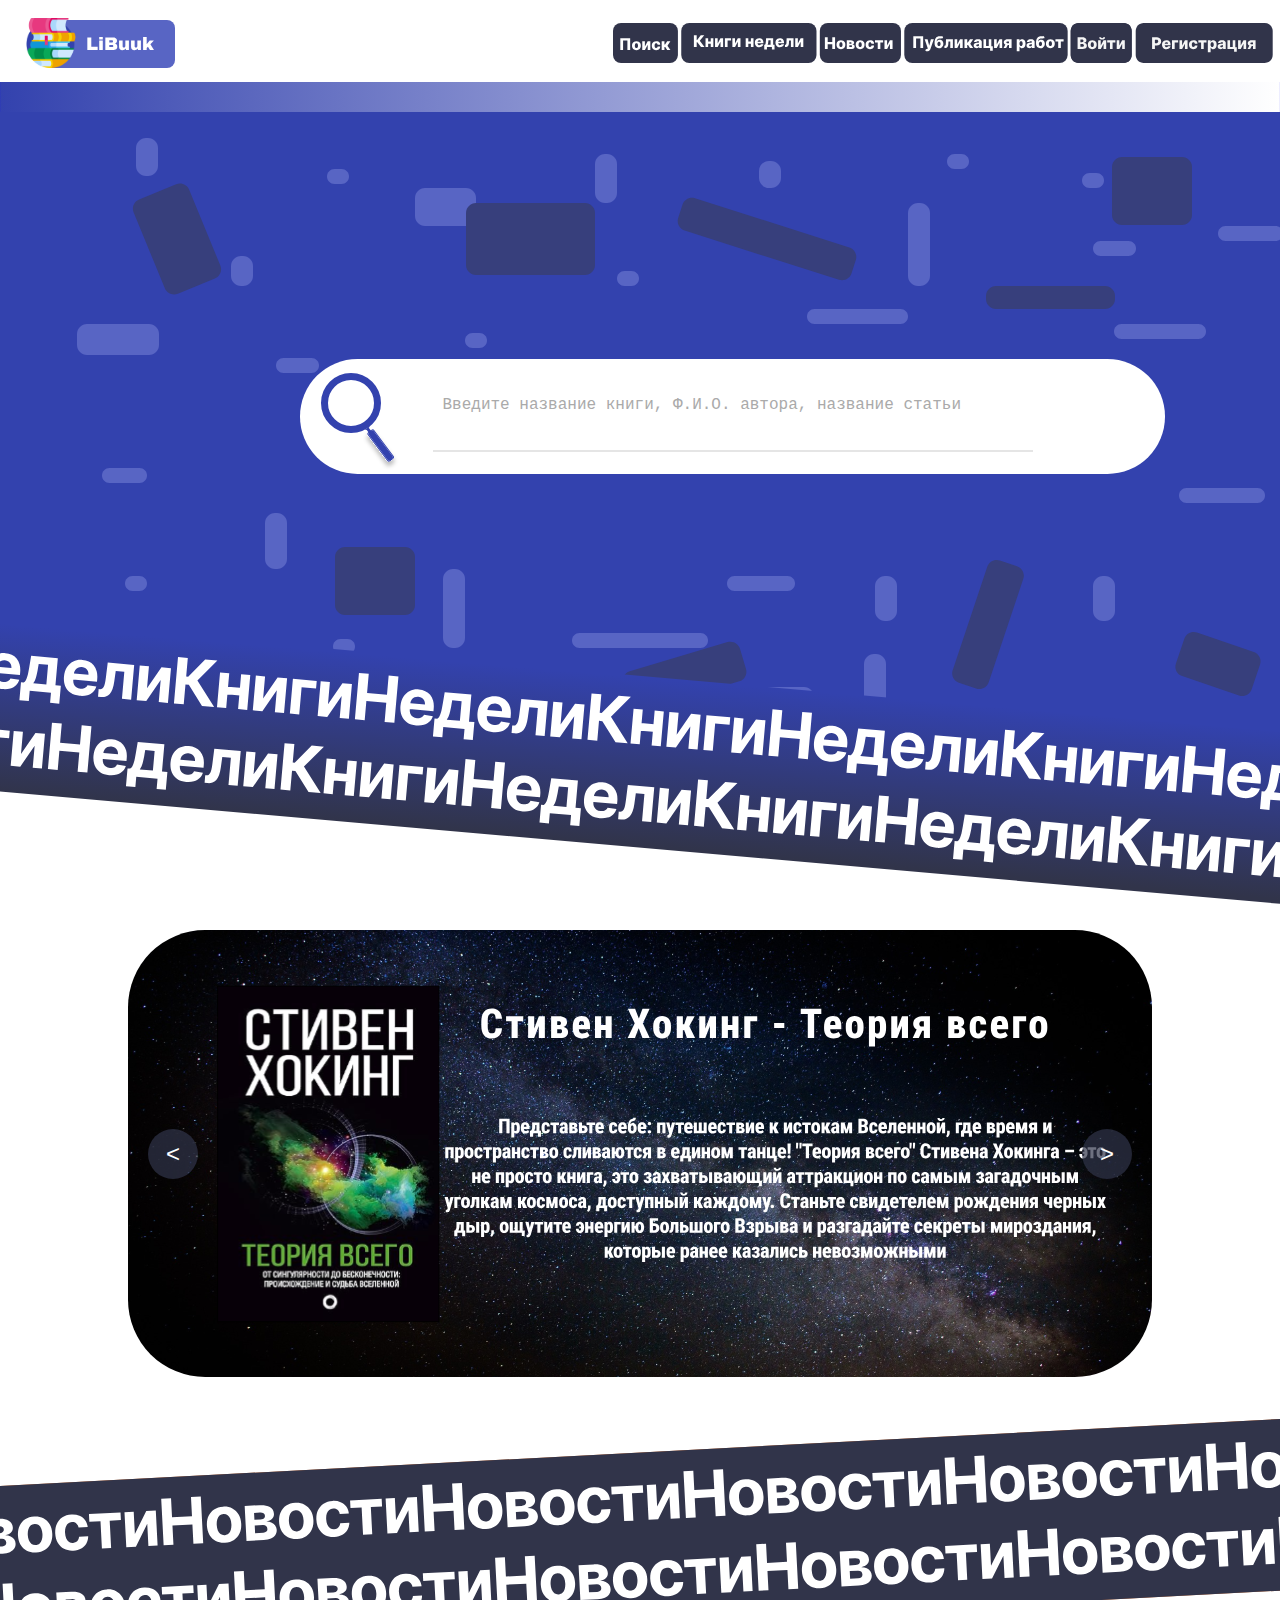
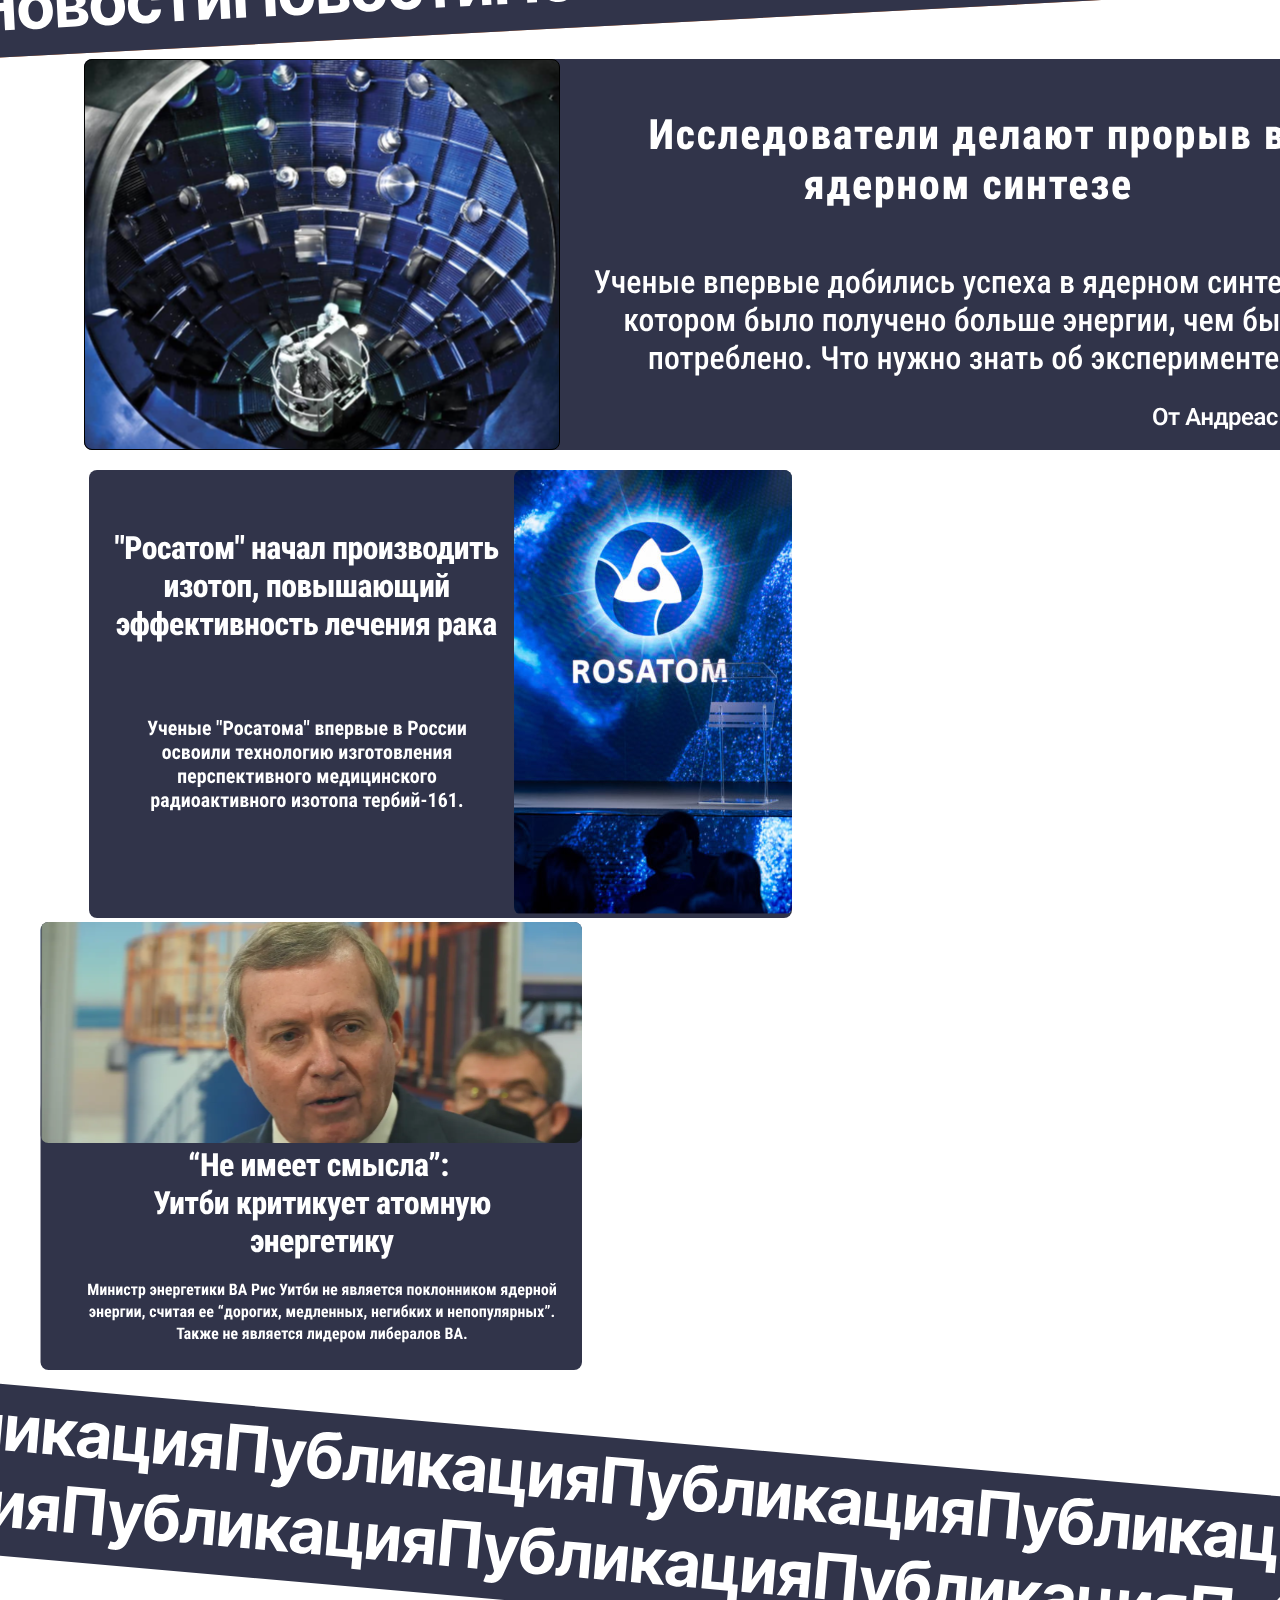
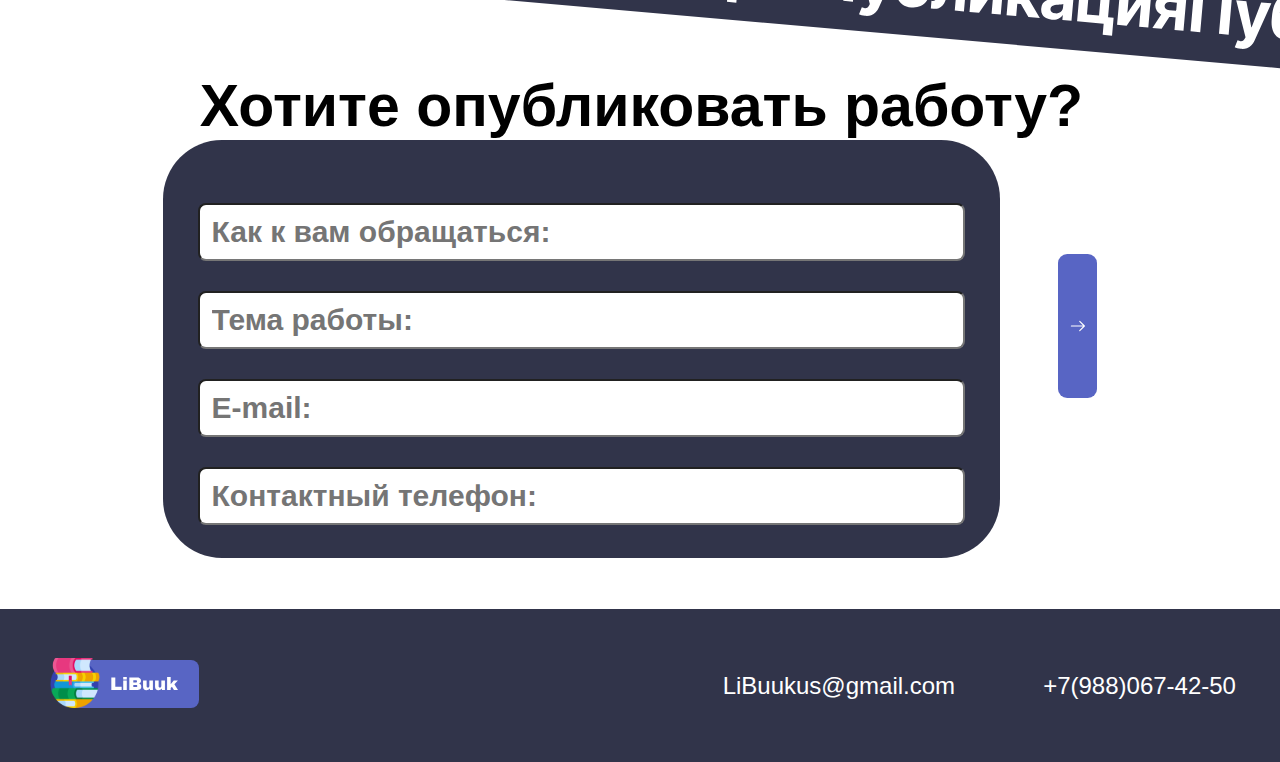
==== index.html @ 2a0c15b5 "add project" ====
<!DOCTYPE html>
<html lang="ru">
<head>
    <meta charset="UTF-8">
    <meta name="viewport" content="width=device-width, initial-scale=1.0">
    <link rel="stylesheet" href="style/style.css">
    <title>LiBuuk</title>
</head>
<body>
    <main>

    <!-- Шапка -->
     
    <section id="home.logo">
        <div class="header-container">
            <a href="#home.logo" class="logo">
                <img src="img/Header/logo.svg" alt="ЛиБук">
            </a>
            <ul class="nav__link">
                <li><a href="#search" class="nav__link">
                    <img src="img/Header/SearchButton.svg" alt="Поиск">
                    </a></li>
                <li><a href="#books" class="nav__link">
                    <img src="img/Header/BooksOfTheWeekButton.svg" alt="Книги">
                    </a></li>
                <li><a href="#News" class="nav__link">
                    <img src="img/Header/NewsButton.svg" alt="Новости">
                    </a></li>
                <li><a href="#publish" class="nav__link">
                    <img src="img/Header/PublishButton.svg" alt="Публикация">
                    </a></li>
                <!-- Регистрация + вход -->
                <li><a href="#" onclick="logInPopup(); return false;">
                    <img src="img/Header/LoginButton.svg" alt="Вход">
                    </a></li>
                <li><a href="#" onclick="registrationPopup(); return false;">
                        <img src="img/Header/RegistrationButton.svg" alt="Регистрация">
                    </a></li>
                <!-- Не будет реализовано, т.к. требует полноценной работы сайта -->
            </ul>
        </div>
        <img src="img/Borders/Border1.svg" class="border1">
    </section>

    <!-- Поисковик -->

    <section id="search">
        <div class="SearchArea">
            <div class="Search">
                <img src="img/Search/Magnifier.svg" class="backSearch">
                    <div class="input-container">
                        <textarea class="text-input" placeholder="Введите название книги, Ф.И.О. автора, название статьи"></textarea>
                    </div>
            </div>
        </div>
        <img src="img/Borders/Border2.svg" class="border2">
    </section>

    <!-- Книги недели -->

    <!-- Нужно дать возможность пользователю просматривать 3 книжки -->
    <section id="books">
        <div class="slider-container">
            <div class="slider">
              <img src="img/BooksOfTheWeek/StephenHawking.svg">
              <img src="img/BooksOfTheWeek/JoshuaMerches.svg">
              <img src="img/BooksOfTheWeek/VyacheslavDubynin.svg">
            </div>
            <button class="prev-button" type="button" aria-label="Посмотреть предыдущий слайд">&lt;</button>
            <button class="next-button" type="button" aria-label="Посмотреть следующий слайд">&gt;</button>
        </div>
    </section>      
    <img src="img/Borders/Border3.svg" class="border3">

    <!-- Новости -->

    <section id="News">
        <div class="News">
            <a href="url" class="news1">
                <img src="img/News/News1.svg">
            </a>
            <ul>
                <a href="url" class="news2">
                    <img src="img/News/News2.svg">
                </a>
                <a href="url">
                    <img src="img/News/News3.svg">
                </a>
            </ul>
        </div>
        <img src="img/Borders/border4.svg" class="border4">
    </section>

    <!-- Публикация работы -->

    <section id="publish">
        <div class="Publish">
            <section class="publish-work-container" aria-labelledby="publish-title">
                <h1 id="publish-title" class="section-title">Хотите опубликовать работу?</h1>
                
                <form class="form-container" action="#" method="post">
                    <div class="form-fields-wrapper">
                        <label for="name" class="visually-hidden">Как к вам обращаться:</label>
                        <input type="text" id="name" class="input-field" placeholder="Как к вам обращаться:" required>
                        
                        <label for="topic" class="visually-hidden">Тема работы:</label>
                        <input type="text" id="topic" class="input-field" placeholder="Тема работы:" required>
                        
                        <label for="email" class="visually-hidden">E-mail:</label>
                        <input type="email" id="email" class="input-field" placeholder="E-mail:" required>
                        
                        <label for="phone" class="visually-hidden">Контактный телефон:</label>
                        <input type="tel" id="phone" class="input-field" placeholder="Контактный телефон:" required>
                    </div>
                    <button type="submit" class="submit-button" aria-label="Отправить форму">
                        <img src="img/Publish/Button.svg" alt="" class="submit-icon">
                    </button>
                </form>
                <div id="success-message" class="success-message" style="display: none;">
                    Спасибо за заполнение формы!
                </div>
            </div>
        </section>
        
    <!-- Футер -->

    <div class="footer">
        <div class="footer-container">
            <a href="#home.logo" class="logo">
                <img src="img/Header/logo.svg" alt="ЛиБук">
            </a>
            <p>LiBuukus@gmail.com</p>
            <p>+7(988)067-42-50</p>
        </div>
    </div>
    </main>
    <script src="script/script.js"></script>
</body>
</html>
---- style/style.css ----
/* Основное тело */

body{
    margin-left: 0px;
    margin-right: 0px;
    font-family: 'Inter', sans-serif;
    margin-bottom: 0px;}

/* шапка */

.logo{
    margin-left: 0.5%;
    margin-right: 34%;
    text-decoration: none;
    display: inline-block;
}
.header-container{
    display: flex;
    align-items: center;
    justify-content: space-between;
    padding: 10px 20px;
}
.nav__link{
    list-style: none;
    padding: 0;
    margin: 0;
    display: flex;
    margin-left: 0px
}
.nav__link li{
    margin-right: 0.4%;
}

/* Поиск */

.SearchArea{
    background-image: url('../img/Search/Backround.svg ');
}
.Search{
    position: relative;
    display: inline-block;
    margin: 20% auto;
    margin-left: 300px;
}
.backSearch{
    display: block;
    max-width: 100%;
    height: auto;
}
.input-container{
    position: absolute;
    top: 50%;
    left: 50%;
    transform: translate(-50%, -50%);
    padding: 0;
    border: none;
    box-sizing: border-box;
    width: 70%;
    max-width: 600px;
}
.text-input {
    display: block;
    width: 100%;
    padding: 10px;
    box-sizing: border-box;
    font-size: 16px;
    border: none;
    border-bottom: 1px solid #ccc;
    resize: none;
    line-height: 1.5;
    outline: none;
}
.text-input:focus {
    border-bottom-color: blue;
}
.text-input::placeholder {
    color: #aaa;
}

/* Книги */

.slider-container{
    position: relative;
    width: 80%;
    height: 100%;
    margin: 0 auto;
    overflow: hidden;
}
.slider{
    display: flex;
    transition: transform 0.5s ease-in-out;
}
.slider img{
    width: 100%;
    height: 100%;
    object-fit: cover;
}
.prev-button,
.next-button{
    position: absolute;
    top: 50%;
    transform: translateY(-50%);
    width: 50px;
    height: 50px;
    border-radius: 90%;
    background-color: rgba(49, 52, 74, 0.7);
    border: none;
    font-size: 24px;
    color: white;
    cursor: pointer;
}
.prev-button{
    left: 20px;
}
.next-button {
    right: 20px;
}

/* Новости */

.news1{
    margin-left: 6.6%;
}
.news2{padding-left: 3.99%;
    padding-right: 2.4%;
}

/* Публикация */

.Publish{
    margin-left: 3%;
    justify-content: center;
}
.publish-work-container{
    border-radius: 0;
    display: flex;
    gap: 0px;
    flex-wrap: wrap;
    flex-direction: column;
    align-content: center;
}
.form-container{
    display: flex;
    justify-content: space-between;
    line-height: 3;
    flex-grow: 1;
    flex-basis: 0;
    width: 80%;
}
.section-title{
    font-size: 59px;
    color: #000;
    letter-spacing: 0px;
    margin: 0px;
    padding-left: 3%;}
.form-fields-wrapper{
    border-radius: 59px;
    background-color: rgba(49, 52, 74, 1);
    display: flex;
    margin-top: 0px;
    margin-bottom: 0px;
    width: 100%;
    flex-direction: column;
    padding: 33px 35px;
}
.input-field{
    border-radius: 8px;
    background-color: rgba(255, 255, 255);
    color: rgba(0, 0, 0, 0.5);
    letter-spacing: 1;
    padding: 10px 12px;
    font-size: 30px;
    font-weight: bold;
    margin-top: 30px;
}
.submit-button{
    border-radius: 12px;
    background-color: rgb(255, 255, 2555);
    display: flex;
    margin: auto 0;
    border: none;
    width: 20%;
    cursor: pointer;
    margin-bottom: 16%;
}
.submit-icon{
    aspect-ratio: 1;
    object-fit: contain;
    object-position: center;
    height: 100%;
    width: 100%;
}
.visually-hidden{
    position: absolute;
    width: 1px;
    height: 1px;
    padding: 0;
    margin: -1px;
    overflow: hidden;
    clip: rect(0, 0, 0, 0);
    border: 0;
}
.success-message{
    font-size: 24px;
    color: rgba(49, 52, 74, 1);
    text-align: center;
    padding: 20px;
    background-color: rgba(88, 101, 196, 0.5);
    border-radius: 5px;
    margin-top: 20px;
}

/* Футер */

.footer{background-color: rgb(49, 52, 74);
    padding-top: 3%;
    padding-bottom: 3%;
    margin-bottom: 0%;
    margin-top: 4%;
    font-size: 24px;
}
.footer-container{
    display: flex;
    align-items: center;
    justify-content: space-around;
    padding: 0px;
    color: rgb(255, 255, 255);
}
.border1{
    margin-bottom: -1%;
    width: 100%;
    height: auto;
    background-color: blue;
}
.border2{
    margin-top: -12%;
    width: 100%;
    margin-bottom: -3%;
}
.border3{
    margin-bottom: -3%;
    width: 100%;}
.border4{
    width: 100%;
    margin-top: -7%;
    margin-bottom: -12%;
}

/* Конец */
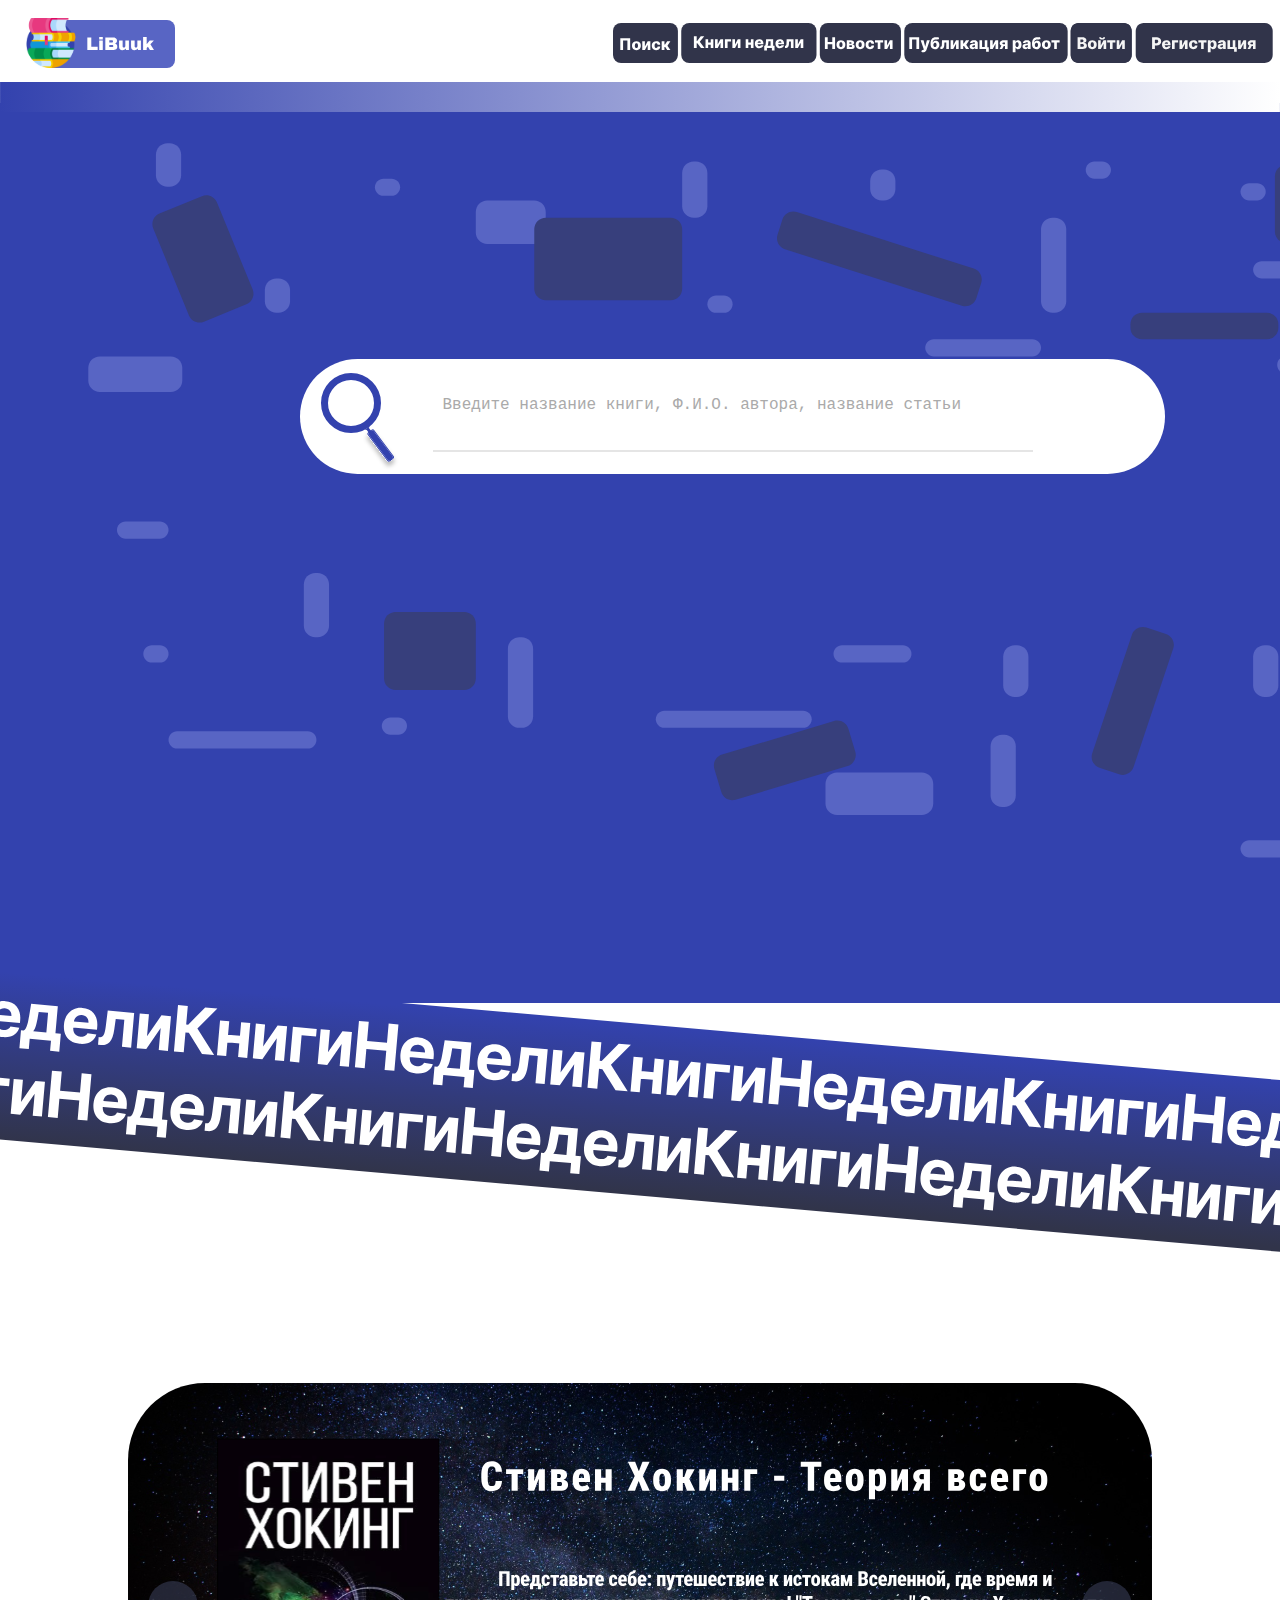
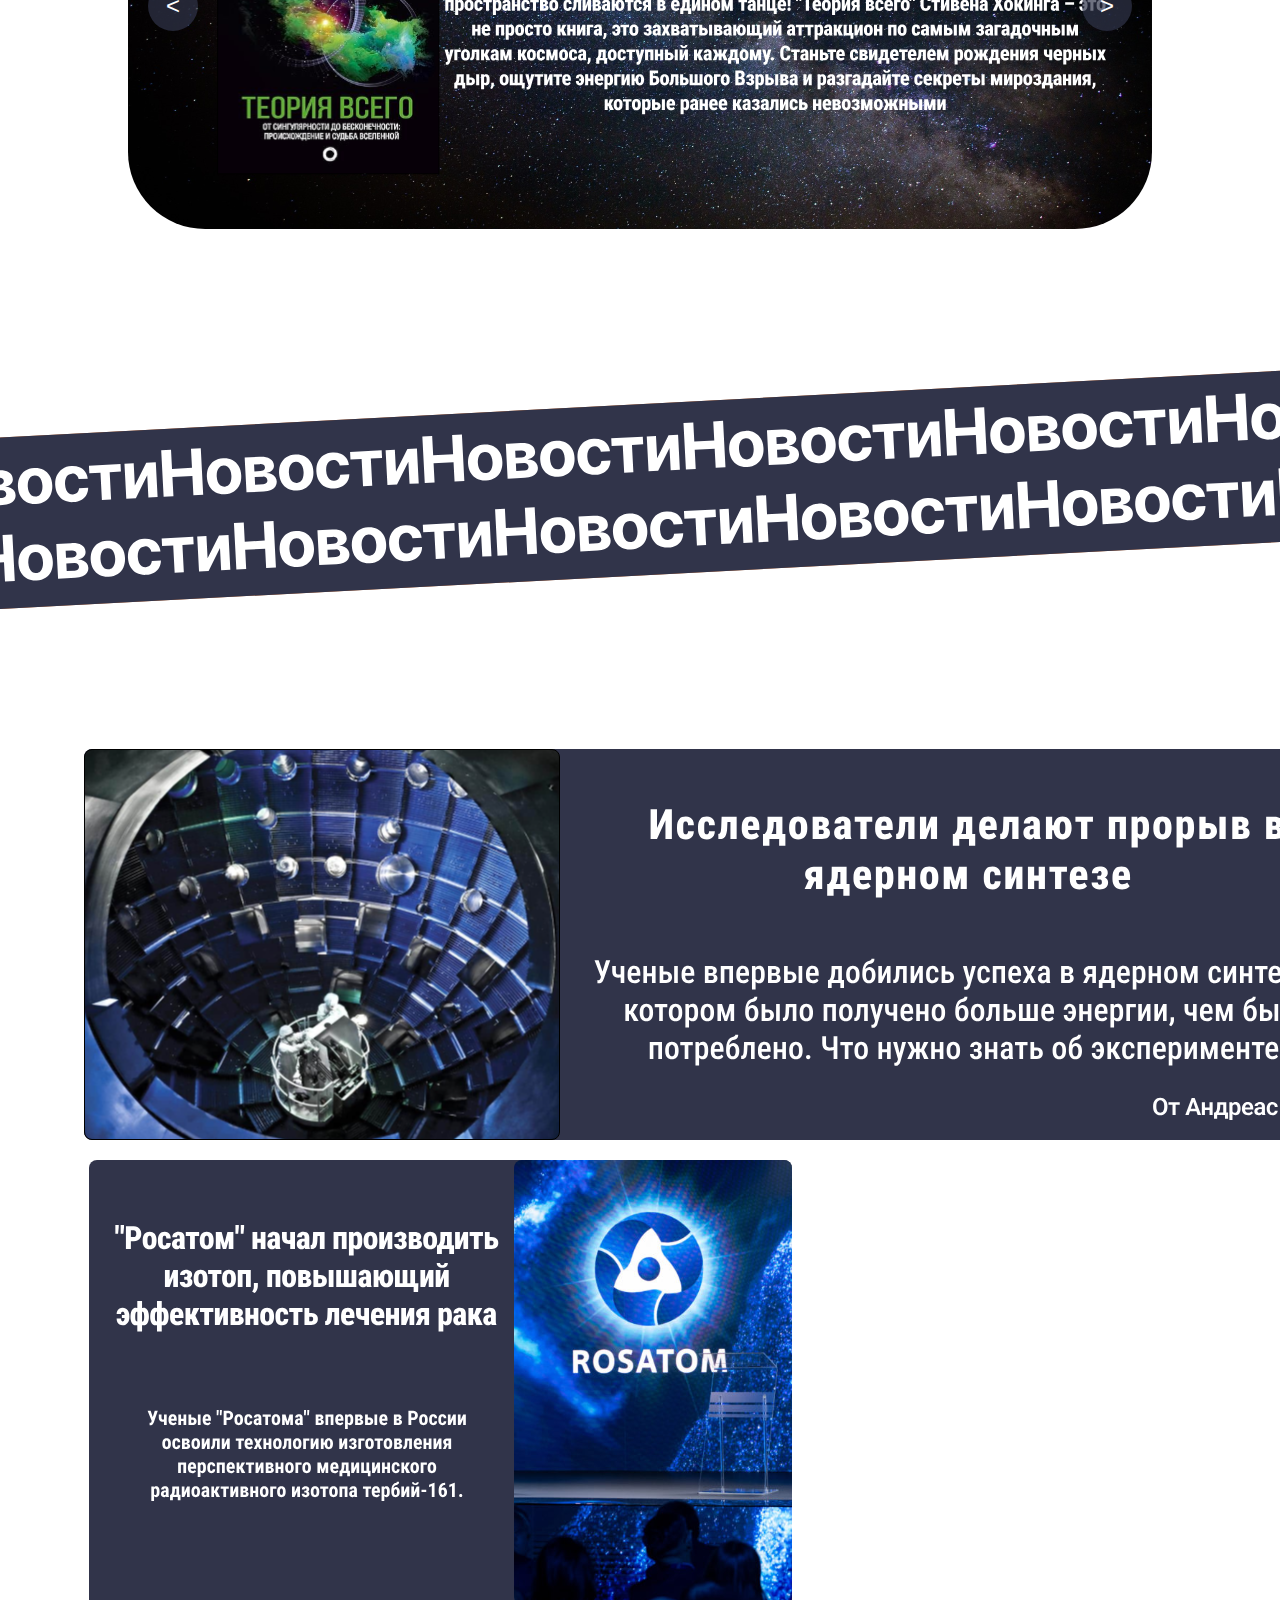
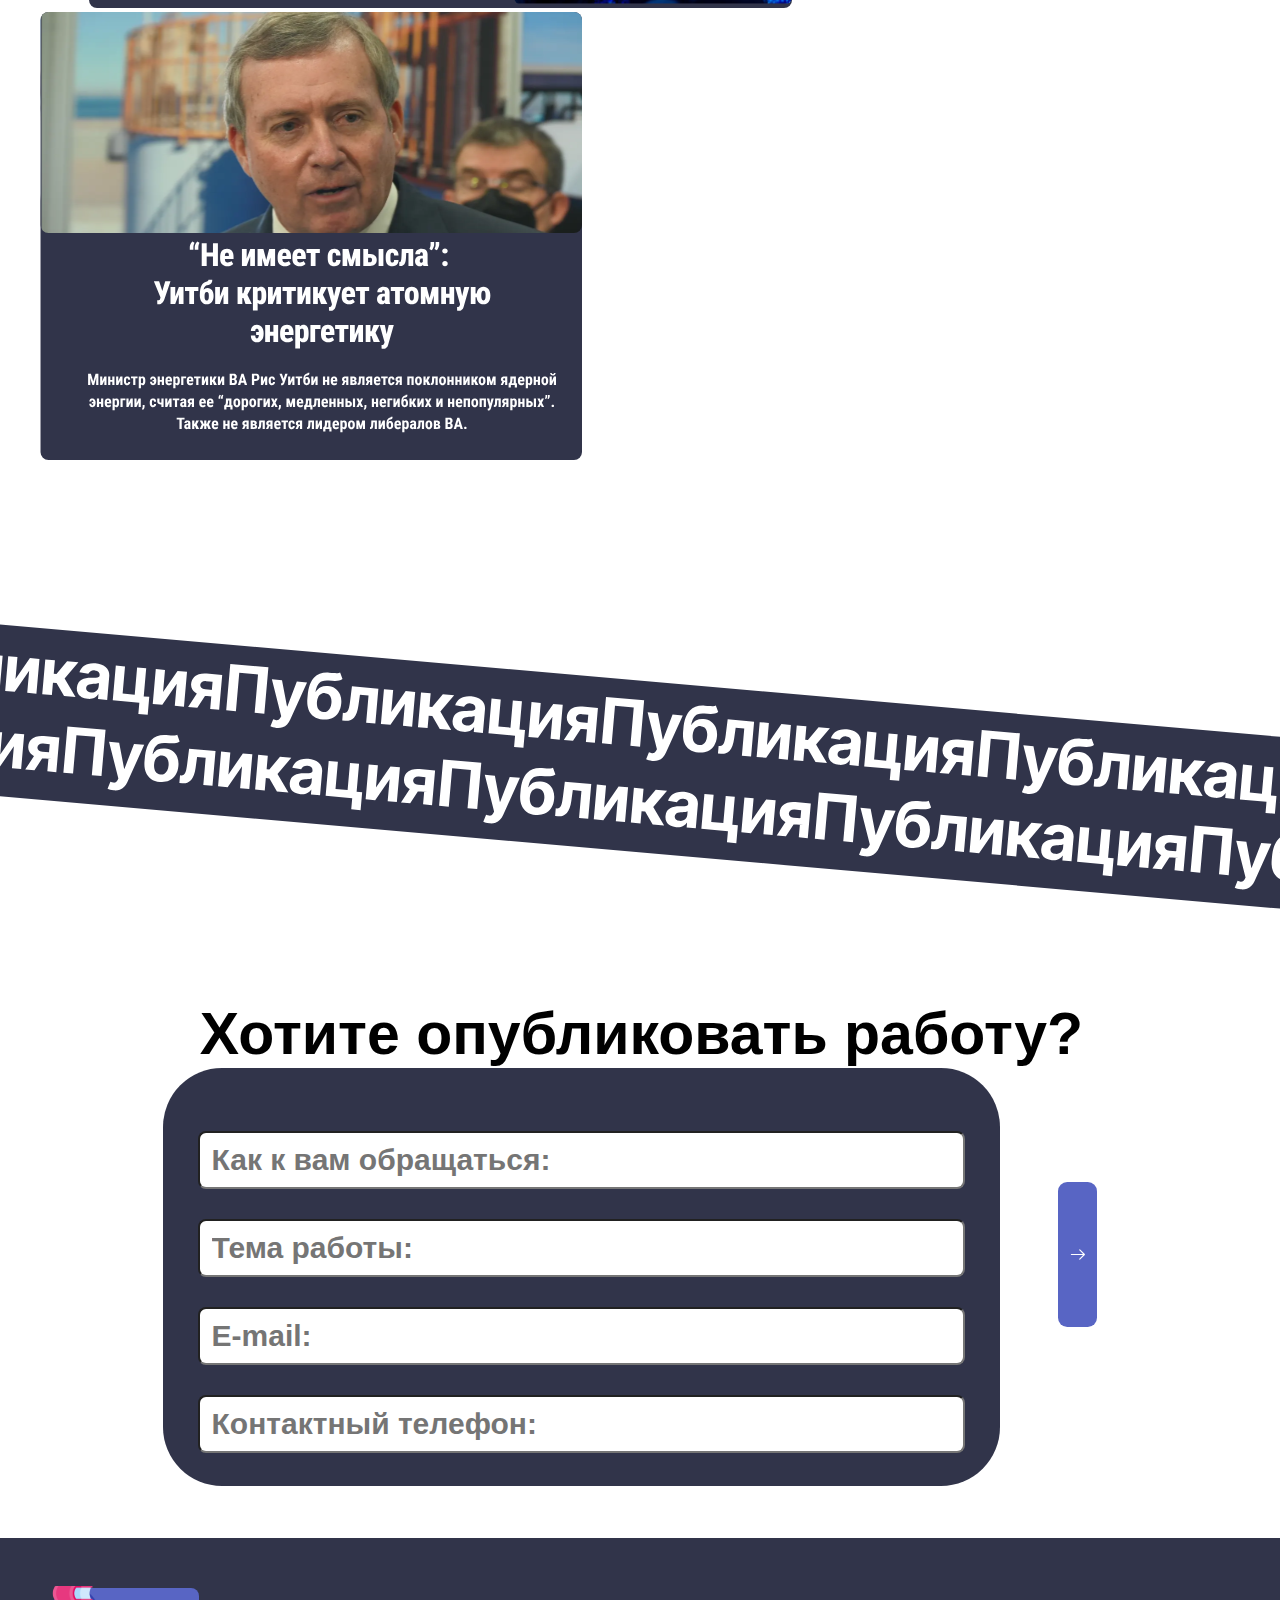
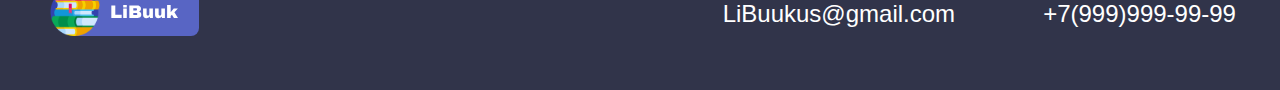
==== commit 5909d34f: "Add files via upload" ====
--- a/index.html
+++ b/index.html
@@ -1,139 +1,142 @@
-<!DOCTYPE html>
-<html lang="ru">
-<head>
-    <meta charset="UTF-8">
-    <meta name="viewport" content="width=device-width, initial-scale=1.0">
-    <link rel="stylesheet" href="style/style.css">
-    <title>LiBuuk</title>
-</head>
-<body>
-    <main>
-
-    <!-- Шапка -->
-     
-    <section id="home.logo">
-        <div class="header-container">
-            <a href="#home.logo" class="logo">
-                <img src="img/Header/logo.svg" alt="ЛиБук">
-            </a>
-            <ul class="nav__link">
-                <li><a href="#search" class="nav__link">
-                    <img src="img/Header/SearchButton.svg" alt="Поиск">
-                    </a></li>
-                <li><a href="#books" class="nav__link">
-                    <img src="img/Header/BooksOfTheWeekButton.svg" alt="Книги">
-                    </a></li>
-                <li><a href="#News" class="nav__link">
-                    <img src="img/Header/NewsButton.svg" alt="Новости">
-                    </a></li>
-                <li><a href="#publish" class="nav__link">
-                    <img src="img/Header/PublishButton.svg" alt="Публикация">
-                    </a></li>
-                <!-- Регистрация + вход -->
-                <li><a href="#" onclick="logInPopup(); return false;">
-                    <img src="img/Header/LoginButton.svg" alt="Вход">
-                    </a></li>
-                <li><a href="#" onclick="registrationPopup(); return false;">
-                        <img src="img/Header/RegistrationButton.svg" alt="Регистрация">
-                    </a></li>
-                <!-- Не будет реализовано, т.к. требует полноценной работы сайта -->
-            </ul>
-        </div>
-        <img src="img/Borders/Border1.svg" class="border1">
-    </section>
-
-    <!-- Поисковик -->
-
-    <section id="search">
-        <div class="SearchArea">
-            <div class="Search">
-                <img src="img/Search/Magnifier.svg" class="backSearch">
-                    <div class="input-container">
-                        <textarea class="text-input" placeholder="Введите название книги, Ф.И.О. автора, название статьи"></textarea>
-                    </div>
-            </div>
-        </div>
-        <img src="img/Borders/Border2.svg" class="border2">
-    </section>
-
-    <!-- Книги недели -->
-
-    <!-- Нужно дать возможность пользователю просматривать 3 книжки -->
-    <section id="books">
-        <div class="slider-container">
-            <div class="slider">
-              <img src="img/BooksOfTheWeek/StephenHawking.svg">
-              <img src="img/BooksOfTheWeek/JoshuaMerches.svg">
-              <img src="img/BooksOfTheWeek/VyacheslavDubynin.svg">
-            </div>
-            <button class="prev-button" type="button" aria-label="Посмотреть предыдущий слайд">&lt;</button>
-            <button class="next-button" type="button" aria-label="Посмотреть следующий слайд">&gt;</button>
-        </div>
-    </section>      
-    <img src="img/Borders/Border3.svg" class="border3">
-
-    <!-- Новости -->
-
-    <section id="News">
-        <div class="News">
-            <a href="url" class="news1">
-                <img src="img/News/News1.svg">
-            </a>
-            <ul>
-                <a href="url" class="news2">
-                    <img src="img/News/News2.svg">
-                </a>
-                <a href="url">
-                    <img src="img/News/News3.svg">
-                </a>
-            </ul>
-        </div>
-        <img src="img/Borders/border4.svg" class="border4">
-    </section>
-
-    <!-- Публикация работы -->
-
-    <section id="publish">
-        <div class="Publish">
-            <section class="publish-work-container" aria-labelledby="publish-title">
-                <h1 id="publish-title" class="section-title">Хотите опубликовать работу?</h1>
-                
-                <form class="form-container" action="#" method="post">
-                    <div class="form-fields-wrapper">
-                        <label for="name" class="visually-hidden">Как к вам обращаться:</label>
-                        <input type="text" id="name" class="input-field" placeholder="Как к вам обращаться:" required>
-                        
-                        <label for="topic" class="visually-hidden">Тема работы:</label>
-                        <input type="text" id="topic" class="input-field" placeholder="Тема работы:" required>
-                        
-                        <label for="email" class="visually-hidden">E-mail:</label>
-                        <input type="email" id="email" class="input-field" placeholder="E-mail:" required>
-                        
-                        <label for="phone" class="visually-hidden">Контактный телефон:</label>
-                        <input type="tel" id="phone" class="input-field" placeholder="Контактный телефон:" required>
-                    </div>
-                    <button type="submit" class="submit-button" aria-label="Отправить форму">
-                        <img src="img/Publish/Button.svg" alt="" class="submit-icon">
-                    </button>
-                </form>
-                <div id="success-message" class="success-message" style="display: none;">
-                    Спасибо за заполнение формы!
-                </div>
-            </div>
-        </section>
-        
-    <!-- Футер -->
-
-    <div class="footer">
-        <div class="footer-container">
-            <a href="#home.logo" class="logo">
-                <img src="img/Header/logo.svg" alt="ЛиБук">
-            </a>
-            <p>LiBuukus@gmail.com</p>
-            <p>+7(988)067-42-50</p>
-        </div>
-    </div>
-    </main>
-    <script src="script/script.js"></script>
-</body>
+<!DOCTYPE html>
+<html lang="ru">
+<head>
+    <meta charset="UTF-8">
+    <meta name="viewport" content="width=device-width, initial-scale=1.0">
+    <link rel="stylesheet" href="style/style.css">
+    <link rel="preconnect" href="https://fonts.googleapis.com">
+    <link rel="preconnect" href="https://fonts.gstatic.com" crossorigin>
+    <link href="https://fonts.googleapis.com/css2?family=Roboto+Condensed:wght@400;700&display=swap" rel="stylesheet">
+    <title>LiBuuk</title>
+</head>
+<body>
+    <main>
+
+    <!-- Шапка -->
+     
+    <section id="home.logo">
+        <div class="header-container">
+            <a href="#home.logo" class="logo">
+                <img src="img/Header/logo.svg" alt="ЛиБук">
+            </a>
+            <ul class="nav__link">
+                <li><a href="#search" class="nav__link">
+                    <img src="img/Header/SearchButton.svg" alt="Поиск">
+                    </a></li>
+                <li><a href="#books" class="nav__link">
+                    <img src="img/Header/BooksOfTheWeekButton.svg" alt="Книги">
+                    </a></li>
+                <li><a href="#News" class="nav__link">
+                    <img src="img/Header/NewsButton.svg" alt="Новости">
+                    </a></li>
+                <li><a href="#publish" class="nav__link">
+                    <img src="img/Header/PublishButton.svg" alt="Публикация">
+                    </a></li>
+                <!-- Регистрация + вход -->
+                <li><a href="#" onclick="logInPopup(); return false;">
+                    <img src="img/Header/LoginButton.svg" alt="Вход">
+                    </a></li>
+                <li><a href="#" onclick="registrationPopup(); return false;">
+                        <img src="img/Header/RegistrationButton.svg" alt="Регистрация">
+                    </a></li>
+                <!-- Не будет реализовано, т.к. требует полноценной работы сайта -->
+            </ul>
+        </div>
+        <img src="img/Borders/Border1.svg" class="border1">
+    </section>
+
+    <!-- Поисковик -->
+
+    <section id="search">
+        <div class="SearchArea">
+            <div class="Search">
+                <img src="img/Search/Magnifier.svg" class="backSearch">
+                    <div class="input-container">
+                        <textarea class="text-input" placeholder="Введите название книги, Ф.И.О. автора, название статьи"></textarea>
+                    </div>
+            </div>
+        </div>
+        <img src="img/Borders/Border2.svg" class="border2">
+    </section>
+
+    <!-- Книги недели -->
+
+    <!-- Нужно дать возможность пользователю просматривать 3 книжки -->
+    <section id="books">
+        <div class="slider-container">
+            <div class="slider">
+              <img src="img/BooksOfTheWeek/StephenHawking.svg">
+              <img src="img/BooksOfTheWeek/JoshuaMerches.svg">
+              <img src="img/BooksOfTheWeek/VyacheslavDubynin.svg">
+            </div>
+            <button class="prev-button" type="button" aria-label="Посмотреть предыдущий слайд">&lt;</button>
+            <button class="next-button" type="button" aria-label="Посмотреть следующий слайд">&gt;</button>
+        </div>
+    </section>      
+    <img src="img/Borders/Border3.svg" class="border3">
+
+    <!-- Новости -->
+
+    <section id="News">
+        <div class="News">
+            <a href="NIF.html" class="news1">
+                <img src="img/News/News1.svg">
+            </a>
+            <ul>
+                <a href="Rosatom.html" class="news2">
+                    <img src="img/News/News2.svg">
+                </a>
+                <a href="Whitby.html">
+                    <img src="img/News/News3.svg">
+                </a>
+            </ul>
+        </div>
+        <img src="img/Borders/border4.svg" class="border4">
+    </section>
+
+    <!-- Публикация работы -->
+
+    <section id="publish">
+        <div class="Publish">
+            <section class="publish-work-container" aria-labelledby="publish-title">
+                <h1 id="publish-title" class="section-title">Хотите опубликовать работу?</h1>
+                
+                <form class="form-container" action="#" method="post">
+                    <div class="form-fields-wrapper">
+                        <label for="name" class="visually-hidden">Как к вам обращаться:</label>
+                        <input type="text" id="name" class="input-field" placeholder="Как к вам обращаться:" required>
+                        
+                        <label for="topic" class="visually-hidden">Тема работы:</label>
+                        <input type="text" id="topic" class="input-field" placeholder="Тема работы:" required>
+                        
+                        <label for="email" class="visually-hidden">E-mail:</label>
+                        <input type="email" id="email" class="input-field" placeholder="E-mail:" required>
+                        
+                        <label for="phone" class="visually-hidden">Контактный телефон:</label>
+                        <input type="tel" id="phone" class="input-field" placeholder="Контактный телефон:" required>
+                    </div>
+                    <button type="submit" class="submit-button" aria-label="Отправить форму">
+                        <img src="img/Publish/Button.svg" alt="" class="submit-icon">
+                    </button>
+                </form>
+                <div id="success-message" class="success-message" style="display: none;">
+                    Спасибо за заполнение формы!
+                </div>
+            </div>
+        </section>
+        
+    <!-- Футер -->
+
+    <div class="footer">
+        <div class="footer-container">
+            <a href="#home.logo" class="logo">
+                <img src="img/Header/logo.svg" alt="ЛиБук">
+            </a>
+            <p>LiBuukus@gmail.com</p>
+            <p>+7(999)999-99-99</p>
+        </div>
+    </div>
+    </main>
+    <script src="script/script.js"></script>
+</body>
 </html>--- a/style/style.css
+++ b/style/style.css
@@ -1,249 +1,293 @@
-/* Основное тело */
-
-body{
-    margin-left: 0px;
-    margin-right: 0px;
-    font-family: 'Inter', sans-serif;
-    margin-bottom: 0px;}
-
-/* шапка */
-
-.logo{
-    margin-left: 0.5%;
-    margin-right: 34%;
-    text-decoration: none;
-    display: inline-block;
-}
-.header-container{
-    display: flex;
-    align-items: center;
-    justify-content: space-between;
-    padding: 10px 20px;
-}
-.nav__link{
-    list-style: none;
-    padding: 0;
-    margin: 0;
-    display: flex;
-    margin-left: 0px
-}
-.nav__link li{
-    margin-right: 0.4%;
-}
-
-/* Поиск */
-
-.SearchArea{
-    background-image: url('../img/Search/Backround.svg ');
-}
-.Search{
-    position: relative;
-    display: inline-block;
-    margin: 20% auto;
-    margin-left: 300px;
-}
-.backSearch{
-    display: block;
-    max-width: 100%;
-    height: auto;
-}
-.input-container{
-    position: absolute;
-    top: 50%;
-    left: 50%;
-    transform: translate(-50%, -50%);
-    padding: 0;
-    border: none;
-    box-sizing: border-box;
-    width: 70%;
-    max-width: 600px;
-}
-.text-input {
-    display: block;
-    width: 100%;
-    padding: 10px;
-    box-sizing: border-box;
-    font-size: 16px;
-    border: none;
-    border-bottom: 1px solid #ccc;
-    resize: none;
-    line-height: 1.5;
-    outline: none;
-}
-.text-input:focus {
-    border-bottom-color: blue;
-}
-.text-input::placeholder {
-    color: #aaa;
-}
-
-/* Книги */
-
-.slider-container{
-    position: relative;
-    width: 80%;
-    height: 100%;
-    margin: 0 auto;
-    overflow: hidden;
-}
-.slider{
-    display: flex;
-    transition: transform 0.5s ease-in-out;
-}
-.slider img{
-    width: 100%;
-    height: 100%;
-    object-fit: cover;
-}
-.prev-button,
-.next-button{
-    position: absolute;
-    top: 50%;
-    transform: translateY(-50%);
-    width: 50px;
-    height: 50px;
-    border-radius: 90%;
-    background-color: rgba(49, 52, 74, 0.7);
-    border: none;
-    font-size: 24px;
-    color: white;
-    cursor: pointer;
-}
-.prev-button{
-    left: 20px;
-}
-.next-button {
-    right: 20px;
-}
-
-/* Новости */
-
-.news1{
-    margin-left: 6.6%;
-}
-.news2{padding-left: 3.99%;
-    padding-right: 2.4%;
-}
-
-/* Публикация */
-
-.Publish{
-    margin-left: 3%;
-    justify-content: center;
-}
-.publish-work-container{
-    border-radius: 0;
-    display: flex;
-    gap: 0px;
-    flex-wrap: wrap;
-    flex-direction: column;
-    align-content: center;
-}
-.form-container{
-    display: flex;
-    justify-content: space-between;
-    line-height: 3;
-    flex-grow: 1;
-    flex-basis: 0;
-    width: 80%;
-}
-.section-title{
-    font-size: 59px;
-    color: #000;
-    letter-spacing: 0px;
-    margin: 0px;
-    padding-left: 3%;}
-.form-fields-wrapper{
-    border-radius: 59px;
-    background-color: rgba(49, 52, 74, 1);
-    display: flex;
-    margin-top: 0px;
-    margin-bottom: 0px;
-    width: 100%;
-    flex-direction: column;
-    padding: 33px 35px;
-}
-.input-field{
-    border-radius: 8px;
-    background-color: rgba(255, 255, 255);
-    color: rgba(0, 0, 0, 0.5);
-    letter-spacing: 1;
-    padding: 10px 12px;
-    font-size: 30px;
-    font-weight: bold;
-    margin-top: 30px;
-}
-.submit-button{
-    border-radius: 12px;
-    background-color: rgb(255, 255, 2555);
-    display: flex;
-    margin: auto 0;
-    border: none;
-    width: 20%;
-    cursor: pointer;
-    margin-bottom: 16%;
-}
-.submit-icon{
-    aspect-ratio: 1;
-    object-fit: contain;
-    object-position: center;
-    height: 100%;
-    width: 100%;
-}
-.visually-hidden{
-    position: absolute;
-    width: 1px;
-    height: 1px;
-    padding: 0;
-    margin: -1px;
-    overflow: hidden;
-    clip: rect(0, 0, 0, 0);
-    border: 0;
-}
-.success-message{
-    font-size: 24px;
-    color: rgba(49, 52, 74, 1);
-    text-align: center;
-    padding: 20px;
-    background-color: rgba(88, 101, 196, 0.5);
-    border-radius: 5px;
-    margin-top: 20px;
-}
-
-/* Футер */
-
-.footer{background-color: rgb(49, 52, 74);
-    padding-top: 3%;
-    padding-bottom: 3%;
-    margin-bottom: 0%;
-    margin-top: 4%;
-    font-size: 24px;
-}
-.footer-container{
-    display: flex;
-    align-items: center;
-    justify-content: space-around;
-    padding: 0px;
-    color: rgb(255, 255, 255);
-}
-.border1{
-    margin-bottom: -1%;
-    width: 100%;
-    height: auto;
-    background-color: blue;
-}
-.border2{
-    margin-top: -12%;
-    width: 100%;
-    margin-bottom: -3%;
-}
-.border3{
-    margin-bottom: -3%;
-    width: 100%;}
-.border4{
-    width: 100%;
-    margin-top: -7%;
-    margin-bottom: -12%;
-}
-
+/* Основное тело */
+
+body{
+    margin-left: 0px;
+    margin-right: 0px;
+    font-family: 'Inter', sans-serif;
+    margin-bottom: 0px;}
+
+/* шапка */
+
+.logo{
+    margin-left: 0.5%;
+    margin-right: 34%;
+    text-decoration: none;
+    display: inline-block;
+}
+.header-container{
+    display: flex;
+    align-items: center;
+    justify-content: space-between;
+    padding: 10px 20px;
+}
+.nav__link{
+    list-style: none;
+    padding: 0;
+    margin: 0;
+    display: flex;
+    margin-left: 0px
+}
+.nav__link li{
+    margin-right: 0.4%;
+}
+
+/* Поиск */
+
+.SearchArea{
+    height: 100vh;
+    width: 100vw;
+    background-size: cover;
+    background-image: url('../img/Search/Backround.svg ');
+}
+.Search{
+    position: relative;
+    display: inline-block;
+    margin: 20% auto;
+    margin-left: 300px;
+}
+.backSearch{
+    display: block;
+    max-width: 100%;
+    height: auto;
+}
+.input-container{
+    position: absolute;
+    top: 50%;
+    left: 50%;
+    transform: translate(-50%, -50%);
+    padding: 0;
+    border: none;
+    box-sizing: border-box;
+    width: 70%;
+    max-width: 600px;
+}
+.text-input {
+    display: block;
+    width: 100%;
+    padding: 10px;
+    box-sizing: border-box;
+    font-size: 16px;
+    border: none;
+    border-bottom: 1px solid #ccc;
+    resize: none;
+    line-height: 1.5;
+    outline: none;
+}
+.text-input:focus {
+    border-bottom-color: blue;
+}
+.text-input::placeholder {
+    color: #aaa;
+}
+
+/* Книги */
+
+.slider-container{
+    position: relative;
+    width: 80%;
+    height: 100%;
+    margin: 0 auto;
+    overflow: hidden;
+}
+.slider{
+    display: flex;
+    transition: transform 0.5s ease-in-out;
+}
+.slider img{
+    width: 100%;
+    height: 100%;
+    object-fit: cover;
+}
+.prev-button,
+.next-button{
+    position: absolute;
+    top: 50%;
+    transform: translateY(-50%);
+    width: 50px;
+    height: 50px;
+    border-radius: 90%;
+    background-color: rgba(49, 52, 74, 0.7);
+    border: none;
+    font-size: 24px;
+    color: white;
+    cursor: pointer;
+}
+.prev-button{
+    left: 20px;
+}
+.next-button {
+    right: 20px;
+}
+
+/* Новости */
+
+.news1{
+    margin-left: 6.6%;
+}
+.news2{padding-left: 3.99%;
+    padding-right: 2.4%;
+}
+
+/* Публикация */
+
+.Publish{
+    margin-left: 3%;
+    justify-content: center;
+}
+.publish-work-container{
+    border-radius: 0;
+    display: flex;
+    gap: 0px;
+    flex-wrap: wrap;
+    flex-direction: column;
+    align-content: center;
+}
+.form-container{
+    display: flex;
+    justify-content: space-between;
+    line-height: 3;
+    flex-grow: 1;
+    flex-basis: 0;
+    width: 80%;
+}
+.section-title{
+    font-size: 59px;
+    color: #000;
+    letter-spacing: 0px;
+    margin: 0px;
+    padding-left: 3%;}
+.form-fields-wrapper{
+    border-radius: 59px;
+    background-color: rgba(49, 52, 74, 1);
+    display: flex;
+    margin-top: 0px;
+    margin-bottom: 0px;
+    width: 100%;
+    flex-direction: column;
+    padding: 33px 35px;
+}
+.input-field{
+    border-radius: 8px;
+    background-color: rgba(255, 255, 255);
+    color: rgba(0, 0, 0, 0.5);
+    letter-spacing: 1;
+    padding: 10px 12px;
+    font-size: 30px;
+    font-weight: bold;
+    margin-top: 30px;
+}
+.submit-button{
+    border-radius: 12px;
+    background-color: rgb(255, 255, 2555);
+    display: flex;
+    margin: auto 0;
+    border: none;
+    width: 20%;
+    cursor: pointer;
+    margin-bottom: 16%;
+}
+.submit-icon{
+    aspect-ratio: 1;
+    object-fit: contain;
+    object-position: center;
+    height: 100%;
+    width: 100%;
+}
+.visually-hidden{
+    position: absolute;
+    width: 1px;
+    height: 1px;
+    padding: 0;
+    margin: -1px;
+    overflow: hidden;
+    clip: rect(0, 0, 0, 0);
+    border: 0;
+}
+.success-message{
+    font-size: 24px;
+    color: rgba(49, 52, 74, 1);
+    text-align: center;
+    padding: 20px;
+    background-color: rgba(88, 101, 196, 0.5);
+    border-radius: 5px;
+    margin-top: 20px;
+}
+
+/* Футер */
+
+.footer{background-color: rgb(49, 52, 74);
+    padding-top: 3%;
+    padding-bottom: 3%;
+    margin-bottom: 0%;
+    margin-top: 4%;
+    font-size: 24px;
+    width: 100%;
+}
+.footer-container{
+    display: flex;
+    align-items: center;
+    justify-content: space-around;
+    padding: 0px;
+    color: rgb(255, 255, 255);
+}
+.border1{
+    margin-bottom: -1%;
+    height: auto;
+    width: 100vw;
+}
+.border2{
+    margin-top: -26%;
+    height: 100vh;
+    width: 100vw;
+    margin-bottom: -15%;
+}
+.border3{
+    margin-top: -15%;
+    margin-bottom: -15%;
+    height: 100vh;
+    width: 100vw;
+;}
+.border4{
+    height: 100vh;
+    width: 100vw;
+    margin-top: -10%;
+    margin-bottom: -20%;
+}
+ 
+/* Новостные страницы */
+
+.NewsPages{
+    font-family: 'Roboto Condensed', sans-serif;
+    display: flex;
+    flex-direction: column;
+    min-height: 100vh;
+    justify-content: space-between;
+    align-items: center;
+}
+.NewsPages p,
+.NewsPages div {
+    text-align: left;
+    margin-top: 20px auto;
+    padding-left: 2%;
+    padding-right: 2%;
+}
+.NewsPages h1,
+.NewsPages h2 {
+    text-align: left;
+    padding-left: 0.625rem;
+    margin-right: auto;
+    margin-bottom: 1%;
+    margin-top: 0%;
+}
+.NewsPages h1{
+    margin-bottom: 0%;
+}
+.NewsPages img{
+    display: block;
+    max-width: 100%;
+    height: auto;
+    margin: 0 auto 1.25rem;
+    text-align: center;
+}
+
 /* Конец */